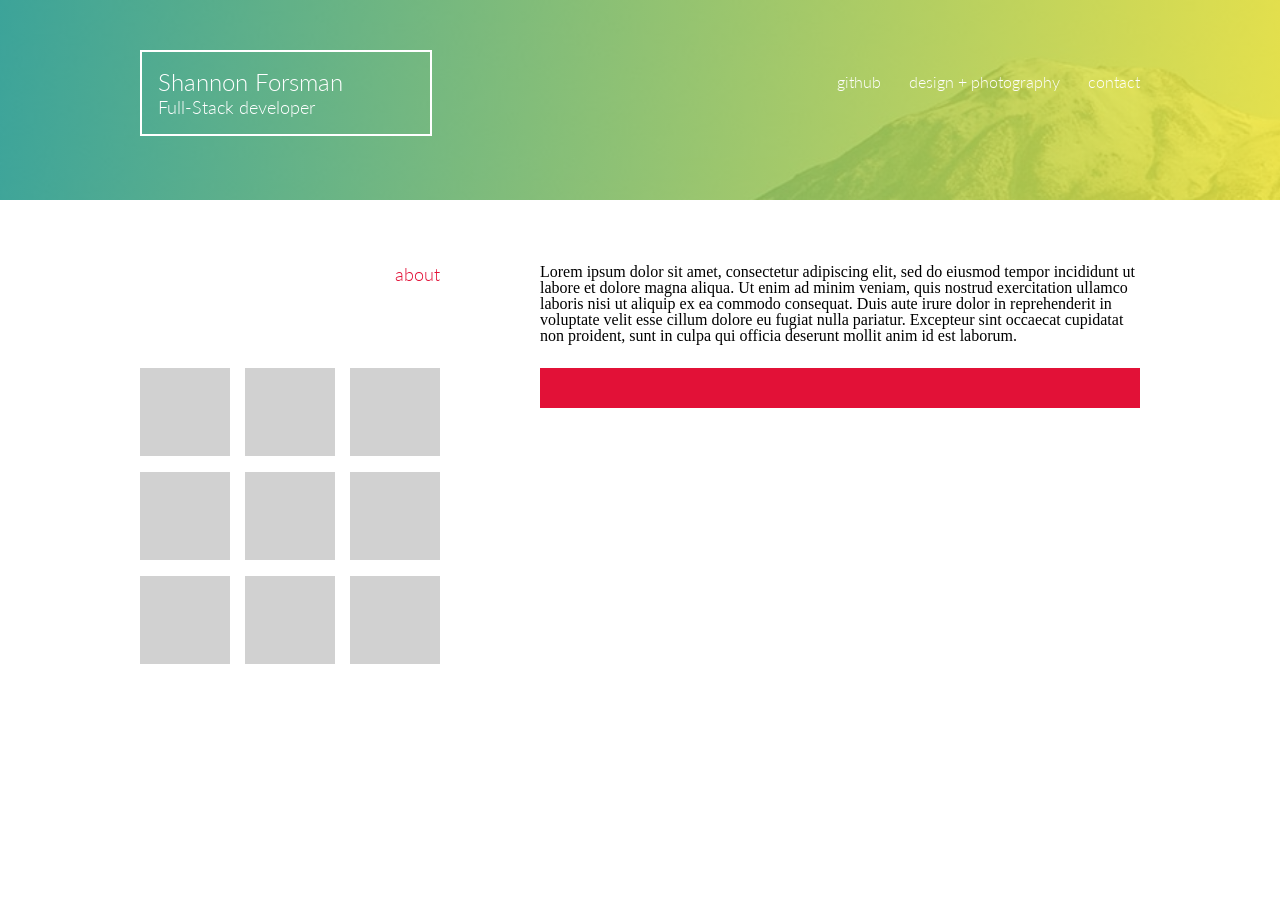
==== index.html @ 3d7225bd "initial commit" ====
<!DOCTYPE html>
<html lang="en">
<head>
  <meta charset="UTF-8">
  <title>Shannon Forsman</title>
  <link rel="stylesheet" href="css/style.css">
</head>
<body>
<header>
  <div class="gradient"></div>
  <div class="header">
    <div class="title">
      <h1>Shannon Forsman</h1>
      <h2>Full-Stack developer</h2>
    </div>
    <nav>
      <a href="#">github</a>
      <a href="#">design + photography</a>
      <a href="#">contact</a>
    </nav>
  </div>
</header>
<main class='clearfix'>
  <section class="about clearfix">
    <div class="third">
      <h2>about</h2>
    </div>
    <div class="two-thirds">
      <p>Lorem ipsum dolor sit amet, consectetur adipiscing elit, sed do eiusmod tempor incididunt ut labore et dolore magna aliqua. Ut enim ad minim veniam, quis nostrud exercitation ullamco laboris nisi ut aliquip ex ea commodo consequat. Duis aute irure dolor in reprehenderit in voluptate velit esse cillum dolore eu fugiat nulla pariatur. Excepteur sint occaecat cupidatat non proident, sunt in culpa qui officia deserunt mollit anim id est laborum.</p>
    </div>

  </section>
  <section class='portfolio'>
    <section class="grid third">
      <div class="item"></div>
      <div class="item"></div>
      <div class="item"></div>
      <div class="item"></div>
      <div class="item"></div>
      <div class="item"></div>
      <div class="item"></div>
      <div class="item"></div>
      <div class="item"></div>
    </section>
  </section>
  <section class="grid-display two-thirds">
    <div class="show"></div>
  </section>
</main>
</body>
</html>
---- css/style.css ----
/* http://meyerweb.com/eric/tools/css/reset/
   v2.0 | 20110126
   License: none (public domain)
*/
@import url(http://fonts.googleapis.com/css?family=Lato:400,300,100,700);
html, body, div, span, applet, object, iframe,
h1, h2, h3, h4, h5, h6, p, blockquote, pre,
a, abbr, acronym, address, big, cite, code,
del, dfn, em, img, ins, kbd, q, s, samp,
small, strike, strong, sub, sup, tt, var,
b, u, i, center,
dl, dt, dd, ol, ul, li,
fieldset, form, label, legend,
table, caption, tbody, tfoot, thead, tr, th, td,
article, aside, canvas, details, embed,
figure, figcaption, footer, header, hgroup,
menu, nav, output, ruby, section, summary,
time, mark, audio, video {
  margin: 0;
  padding: 0;
  border: 0;
  font-size: 100%;
  font: inherit;
  vertical-align: baseline; }

/* HTML5 display-role reset for older browsers */
article, aside, details, figcaption, figure,
footer, header, hgroup, menu, nav, section {
  display: block; }

body {
  line-height: 1; }

ol, ul {
  list-style: none; }

blockquote, q {
  quotes: none; }

blockquote:before, blockquote:after,
q:before, q:after {
  content: '';
  content: none; }

table {
  border-collapse: collapse;
  border-spacing: 0; }

.clearfix:after {
  visibility: hidden;
  display: block;
  font-size: 0;
  content: " ";
  clear: both;
  height: 0; }

* html .clearfix {
  zoom: 1; }

/* IE6 */
*:first-child + html .clearfix {
  zoom: 1; }

/* IE7 */
h1 {
  font-family: 'lato';
  color: #fff;
  font-weight: 300;
  font-size: 24px;
  line-height: 1.2em; }

h2 {
  color: #fff;
  font-family: 'lato';
  font-weight: 300;
  font-size: 18px;
  line-height: 1.2em; }

a {
  text-decoration: none;
  font-family: 'lato'; }

nav a {
  color: #fff;
  margin-left: 24px;
  font-weight: 300; }

main {
  padding: 64px 0;
  width: 1000px;
  margin: 0 auto; }
  main .third {
    width: 30%;
    float: left;
    clear: left; }
    main .third .item {
      width: 30%;
      float: left;
      margin-right: 5%;
      height: 88px;
      background: #d1d1d1;
      margin-bottom: 16px; }
      main .third .item:nth-child(3n) {
        margin-right: 0; }
  main .two-thirds {
    width: 60%;
    float: right;
    clear: right; }
    main .two-thirds .show {
      height: 40px;
      width: 100%;
      background: #e21137; }
  main .portfolio {
    clear: both; }
  main .about {
    margin-bottom: 24px; }
    main .about h2 {
      color: #e21137;
      text-align: right; }

header {
  width: 100%;
  background-image: url("../images/mountains.jpg");
  height: 200px;
  background-repeat: no-repeat;
  background-size: cover;
  position: relative;
  background-attachment: fixed; }
  header .gradient {
    width: 100%;
    height: 100%;
    position: absolute;
    background: #2aa391;
    /* Old browsers */
    background: -moz-linear-gradient(left, #2aa391 0%, #f8ed31 100%);
    /* FF3.6+ */
    background: -webkit-gradient(linear, left left, left right, color-stop(0%, #2aa391), color-stop(100%, #f8ed31));
    /* Chrome,Safari4+ */
    background: -webkit-linear-gradient(left, #2aa391 0%, #f8ed31 100%);
    /* Chrome10+,Safari5.1+ */
    background: -o-linear-gradient(left, #2aa391 0%, #f8ed31 100%);
    /* Opera 11.10+ */
    background: -ms-linear-gradient(left, #2aa391 0%, #f8ed31 100%);
    /* IE10+ */
    background: linear-gradient(to right, #2aa391 0%, #f8ed31 100%);
    /* W3C */
    filter: progid:DXImageTransform.Microsoft.gradient( startColorstr='#ffffff', endColorstr='#000000',GradientType=0 );
    /* IE6-9 */
    opacity: .8; }
  header .header {
    z-index: 200;
    position: relative;
    width: 1000px;
    margin: 0 auto;
    padding: 50px; }
    header .header .title {
      border: 2px solid #fff;
      padding: 16px;
      width: 256px;
      float: left; }
    header .header nav {
      width: 50%;
      float: right;
      text-align: right;
      margin-top: 24px; }
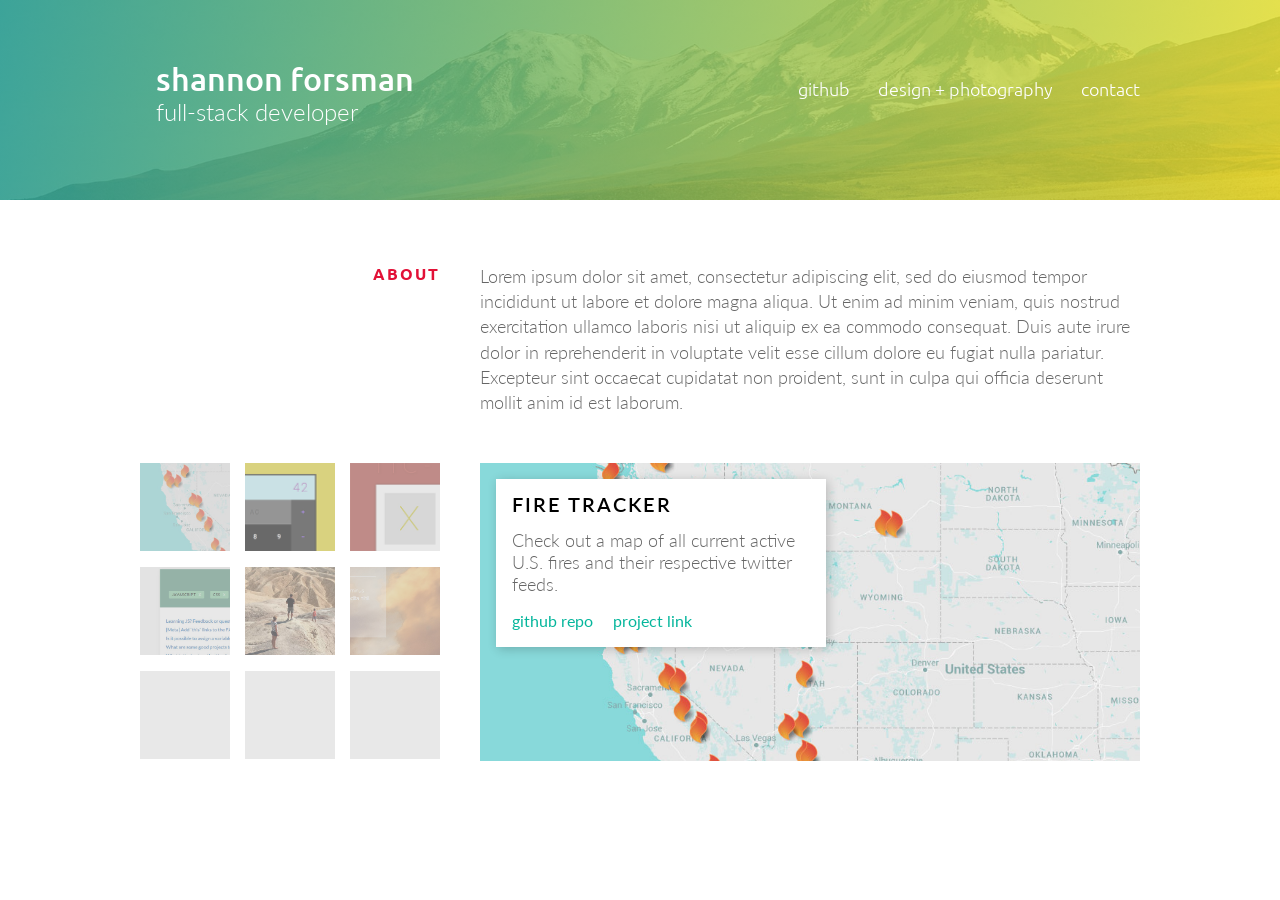
==== commit a1384012: "working on responsiveness" ====
--- a/index.html
+++ b/index.html
@@ -2,21 +2,36 @@
 <html lang="en">
 <head>
   <meta charset="UTF-8">
-  <title>Shannon Forsman</title>
+  <title>shannon forsman</title>
   <link rel="stylesheet" href="css/style.css">
+  <script src="http://code.jquery.com/jquery-1.11.3.min.js"></script>
 </head>
 <body>
 <header>
   <div class="gradient"></div>
   <div class="header">
     <div class="title">
-      <h1>Shannon Forsman</h1>
-      <h2>Full-Stack developer</h2>
+      <h1>shannon forsman</h1>
+      <h2>full-stack developer</h2>
     </div>
     <nav>
-      <a href="#">github</a>
-      <a href="#">design + photography</a>
-      <a href="#">contact</a>
+      <a class='nav-links' data-target='github'>github</a>
+      <a class='nav-links' data-target='design'>design + photography</a>
+      <a class='nav-links' data-target='contact'>contact</a>
+      <div id="navInfo">
+        <div class='inner' id="contact">
+          <img class='close' src="images/close.png" alt="">
+          <p>Get in touch with me at <a href='mailto:sforsman1@gmail.com'>sforsman1@gmail.com</a></p>
+        </div>
+        <div class='inner' id="design">
+          <img class='close' src="images/close.png" alt="">
+          <p>Design and photo site at <a href='http://www.shannonforsman.com' target='_blank'>shannonforsman.com</a></p>
+        </div>
+        <div class='inner' id="github">
+          <img class='close' src="images/close.png" alt="">
+          <p>More projects at <a href="https://github.com/shannonforsman" target='_blank'>github.com/shannonforsman</a></p>
+        </div>
+      </div>
     </nav>
   </div>
 </header>
@@ -28,24 +43,106 @@
     <div class="two-thirds">
       <p>Lorem ipsum dolor sit amet, consectetur adipiscing elit, sed do eiusmod tempor incididunt ut labore et dolore magna aliqua. Ut enim ad minim veniam, quis nostrud exercitation ullamco laboris nisi ut aliquip ex ea commodo consequat. Duis aute irure dolor in reprehenderit in voluptate velit esse cillum dolore eu fugiat nulla pariatur. Excepteur sint occaecat cupidatat non proident, sunt in culpa qui officia deserunt mollit anim id est laborum.</p>
     </div>
-
   </section>
   <section class='portfolio'>
     <section class="grid third">
-      <div class="item"></div>
-      <div class="item"></div>
-      <div class="item"></div>
-      <div class="item"></div>
-      <div class="item"></div>
-      <div class="item"></div>
-      <div class="item"></div>
-      <div class="item"></div>
-      <div class="item"></div>
+      <div class="item" data-grid='item1'>
+        <div class="overlay"></div>
+      </div>
+      <div class="item" data-grid='item2'>
+        <div class="overlay"></div>
+      </div>
+      <div class="item" data-grid='item3'>
+        <div class="overlay"></div>
+      </div>
+      <div class="item" data-grid='item4'>
+        <div class="overlay"></div>
+      </div>
+      <div class="item" data-grid='item5'>
+        <div class="overlay"></div>
+      </div>
+      <div class="item" data-grid='item6'>
+        <div class="overlay"></div>
+      </div>
+      <div class="item" data-grid='item7'>
+        <div class="overlay"></div>
+      </div>
+      <div class="item" data-grid='item8'>
+        <div class="overlay"></div>
+      </div>
+      <div class="item" data-grid='item9'>
+        <div class="overlay"></div>
+      </div>
     </section>
   </section>
   <section class="grid-display two-thirds">
-    <div class="show"></div>
+    <div class="show portfolio" id="item1">
+      <div class="project-info">
+        <h3>Fire Tracker</h3>
+        <p>Check out a map of all current active U.S. fires and their respective twitter feeds.</p>
+        <a href="#" class='github-link'>github repo</a>
+        <a href="#" class='project-link'>Project Link</a>
+      </div>
+      <div class="color"></div>
+    </div>
+    <div class="show" id="item2">
+      <div class="project-info">
+        <h3>Calculator</h3>
+        <p>Just felt like making something that does math. Check it out!</p>
+        <a href="#" class='github-link'>github repo</a>
+        <a href="#" class='project-link'>Project Link</a>
+      </div>
+      <div class="color"></div>
+    </div>
+    <div class="show" id="item3">
+      <div class="project-info">
+        <h3>tic-tac-toe</h3>
+        <p>Take a minute and play some good ol' fashioned tic-tac-toe.</p>
+        <a href="#" class='github-link'>github repo</a>
+        <a href="#" class='project-link'>Project Link</a>
+      </div>
+      <div class="color"></div>
+    </div>
+    <div class="show" id="item4">
+      <div class="project-info">
+        <h3>Reddit API</h3>
+        <p>Saving subreddit searches to local storage for easy reading.</p>
+        <a href="https://github.com/shannonforsman/reddit-api-js" target="_blank" class='github-link'>github repo</a>
+        <a href="http://shannonforsman.github.io/reddit-api-js/" target="_blank" class='project-link'>Project Link</a>
+      </div>
+      <div class="color"></div>
+    </div>
+    <div class="show" id="item5">
+      <div class="project-info">
+        <h3>Pure CSS image slideshow</h3>
+        <p>Check out this slideshow made with CSS keyframe animations</p>
+        <a href="https://github.com/shannonforsman/Death-Valley" target="_blank" class='github-link'>github repo</a>
+        <a href="http://shannonforsman.github.io/Death-Valley/" target="_blank" class='project-link'>Project Link</a>
+      </div>
+      <div class="color"></div>
+    </div>
+    <div class="show" id="item6">
+      <div class="project-info">
+        <h3>Simple CSS background effect</h3>
+        <p>Super simple but aesthetic fixed background effect</p>
+        <a href="https://github.com/shannonforsman/Death-Valley" target="_blank" class='github-link'>github repo</a>
+        <a href="http://shannonforsman.github.io/Death-Valley/" target="_blank" class='project-link'>Project Link</a>
+      </div>
+      <div class="color"></div>
+    </div>
+    <div class="show" id="item7">
+      <div class="color"></div>
+    </div>
+    <div class="show" id="item8">
+      <div class="color"></div>
+    </div>
+    <div class="show" id="item9">
+      <div class="color"></div>
+
+      hi
+    </div>
   </section>
 </main>
+<script src='client.js'></script>
 </body>
 </html>
--- a/css/style.css
+++ b/css/style.css
@@ -3,6 +3,7 @@
    License: none (public domain)
 */
 @import url(http://fonts.googleapis.com/css?family=Lato:400,300,100,700);
+@import url(http://fonts.googleapis.com/css?family=Ubuntu:400,500,700,300);
 html, body, div, span, applet, object, iframe,
 h1, h2, h3, h4, h5, h6, p, blockquote, pre,
 a, abbr, acronym, address, big, cite, code,
@@ -63,69 +64,186 @@
 
 /* IE7 */
 h1 {
-  font-family: 'lato';
+  font-family: 'Ubuntu';
   color: #fff;
-  font-weight: 300;
-  font-size: 24px;
+  font-weight: 500;
+  font-size: 32px;
   line-height: 1.2em; }
 
 h2 {
   color: #fff;
   font-family: 'lato';
   font-weight: 300;
-  font-size: 18px;
+  font-size: 24px;
   line-height: 1.2em; }
+
+.about h2 {
+  color: #e21137;
+  text-transform: uppercase;
+  font-size: 16px;
+  letter-spacing: 2px;
+  font-weight: 600;
+  text-align: right;
+  font-family: 'ubuntu'; }
+
+h3 {
+  font-family: 'lato';
+  font-size: 20px;
+  text-transform: uppercase;
+  font-weight: 600;
+  letter-spacing: 2px;
+  margin-bottom: 16px; }
 
 a {
   text-decoration: none;
-  font-family: 'lato'; }
+  font-family: 'lato';
+  cursor: pointer;
+  color: #05b69c;
+  text-transform: lowercase; }
+  a:hover {
+    -webkit-transition: all 0.3s ease;
+    -moz-transition: all 0.3s ease;
+    -o-transition: all 0.3s ease;
+    transition: all 0.3s ease;
+    color: #03DEBE; }
 
 nav a {
   color: #fff;
   margin-left: 24px;
+  font-weight: 300;
+  font-size: 18px;
+  font-family: 'ubuntu'; }
+  nav a:hover {
+    color: #fff; }
+
+.inner {
   font-weight: 300; }
+  .inner p {
+    color: #fff;
+    font-family: 'lato'; }
+  .inner a {
+    border-bottom: 1px solid;
+    margin-left: 0;
+    font-family: 'lato'; }
+    .inner a:hover {
+      opacity: .7; }
+
+p {
+  font-family: 'lato';
+  color: #676767;
+  font-weight: 300;
+  font-size: 18px;
+  line-height: 1.4em; }
+
+.project-info p {
+  line-height: 1.2em;
+  margin-bottom: 16px; }
+
+.project-link {
+  margin-left: 16px; }
+
+*, *:after, *:before {
+  box-sizing: border-box; }
 
 main {
   padding: 64px 0;
   width: 1000px;
   margin: 0 auto; }
-  main .third {
-    width: 30%;
-    float: left;
-    clear: left; }
-    main .third .item {
-      width: 30%;
-      float: left;
-      margin-right: 5%;
-      height: 88px;
-      background: #d1d1d1;
-      margin-bottom: 16px; }
-      main .third .item:nth-child(3n) {
-        margin-right: 0; }
-  main .two-thirds {
-    width: 60%;
-    float: right;
-    clear: right; }
-    main .two-thirds .show {
-      height: 40px;
-      width: 100%;
-      background: #e21137; }
-  main .portfolio {
-    clear: both; }
-  main .about {
-    margin-bottom: 24px; }
-    main .about h2 {
-      color: #e21137;
-      text-align: right; }
+
+.two-thirds {
+  width: 66%;
+  float: right;
+  clear: right; }
+  .two-thirds .show {
+    height: 40px;
+    width: 100%;
+    background: #e21137; }
+
+.item {
+  width: 30%;
+  float: left;
+  margin-right: 5%;
+  height: 88px;
+  margin-bottom: 16px;
+  position: relative; }
+  .item:nth-child(3n) {
+    margin-right: 0; }
+
+.third {
+  width: 30%;
+  float: left;
+  clear: left; }
+
+.portfolio {
+  clear: both; }
+
+.about {
+  margin-bottom: 48px; }
+
+.show {
+  display: none; }
+
+.show.portfolio {
+  display: block;
+  height: 298px;
+  position: relative; }
+  .show.portfolio:hover .project-info {
+    -webkit-transition: all 0.4s ease;
+    -moz-transition: all 0.4s ease;
+    -o-transition: all 0.4s ease;
+    transition: all 0.4s ease;
+    opacity: 1; }
+  .show.portfolio:hover .color {
+    -webkit-transition: all 0.4s ease;
+    -moz-transition: all 0.4s ease;
+    -o-transition: all 0.4s ease;
+    transition: all 0.4s ease;
+    opacity: .3; }
+  .show.portfolio .color {
+    background-color: #fff;
+    position: absolute;
+    top: 0;
+    height: 100%;
+    width: 100%;
+    opacity: 0; }
+
+.overlay {
+  -webkit-transition: all 0.4s ease;
+  -moz-transition: all 0.4s ease;
+  -o-transition: all 0.4s ease;
+  transition: all 0.4s ease;
+  position: absolute;
+  height: 100%;
+  width: 100%;
+  background-color: #d1d1d1;
+  opacity: .5; }
+  .overlay:hover {
+    cursor: pointer;
+    opacity: 0;
+    -webkit-transition: all 0.4s ease;
+    -moz-transition: all 0.4s ease;
+    -o-transition: all 0.4s ease;
+    transition: all 0.4s ease; }
+
+.project-info {
+  position: absolute;
+  top: 16px;
+  left: 16px;
+  z-index: 200;
+  width: 50%;
+  background: #fff;
+  padding: 16px;
+  line-height: 1.2em;
+  box-shadow: 2px 2px 10px rgba(0, 0, 0, 0.2); }
 
 header {
   width: 100%;
   background-image: url("../images/mountains.jpg");
   height: 200px;
   background-repeat: no-repeat;
+  background-size: auto;
   background-size: cover;
-  position: relative;
-  background-attachment: fixed; }
+  position: relative; }
   header .gradient {
     width: 100%;
     height: 100%;
@@ -147,19 +265,176 @@
     filter: progid:DXImageTransform.Microsoft.gradient( startColorstr='#ffffff', endColorstr='#000000',GradientType=0 );
     /* IE6-9 */
     opacity: .8; }
-  header .header {
-    z-index: 200;
-    position: relative;
-    width: 1000px;
-    margin: 0 auto;
-    padding: 50px; }
-    header .header .title {
-      border: 2px solid #fff;
-      padding: 16px;
-      width: 256px;
-      float: left; }
-    header .header nav {
-      width: 50%;
-      float: right;
-      text-align: right;
-      margin-top: 24px; }
+
+.header {
+  z-index: 200;
+  position: relative;
+  width: 1000px;
+  margin: 0 auto;
+  padding: 48px 0; }
+  .header .title {
+    /*     border: 3px solid $white;
+ */
+    padding: 12px 16px 16px;
+    width: 50%;
+    float: left; }
+  .header nav {
+    width: 50%;
+    float: right;
+    text-align: right;
+    margin-top: 32px; }
+
+.inner {
+  display: none; }
+
+.content {
+  -webkit-transition: background-color 0.3s ease;
+  -moz-transition: background-color 0.3s ease;
+  -o-transition: background-color 0.3s ease;
+  transition: background-color 0.3s ease;
+  display: block;
+  position: relative;
+  background-color: none;
+  height: 87px;
+  float: right;
+  margin-top: 16px;
+  padding: 16px 48px 16px 8px; }
+  .content .close {
+    position: absolute;
+    top: 22px;
+    right: 16px;
+    width: 16px;
+    -webkit-transition: all 0.3s ease;
+    -moz-transition: all 0.3s ease;
+    -o-transition: all 0.3s ease;
+    transition: all 0.3s ease; }
+    .content .close:hover {
+      cursor: pointer;
+      opacity: .6;
+      -webkit-transition: all 0.3s ease;
+      -moz-transition: all 0.3s ease;
+      -o-transition: all 0.3s ease;
+      transition: all 0.3s ease; }
+
+.item[data-grid*='1'] {
+  background-image: url("../images/fire-tracker-thumb.jpg");
+  background-size: cover; }
+
+.item[data-grid*='2'] {
+  background-image: url("../images/calculator-thumb.jpg");
+  background-size: cover; }
+
+.item[data-grid*='3'] {
+  background-image: url("../images/tic-tac-toe-thumb.jpg");
+  background-size: cover; }
+
+.item[data-grid*='4'] {
+  background-image: url("../images/reddit-thumb.jpg");
+  background-size: cover; }
+
+.item[data-grid*='5'] {
+  background-image: url("../images/slideshow-thumb.jpg");
+  background-size: cover; }
+
+.item[data-grid*='6'] {
+  background-image: url("../images/background-thumb.jpg");
+  background-size: cover; }
+
+#item1 {
+  background-image: url("../images/fire-tracker.jpg");
+  background-size: cover; }
+
+#item2 {
+  background-image: url("../images/calculator.jpg");
+  background-size: cover; }
+
+#item3 {
+  background-image: url("../images/tic-tac-toe.jpg");
+  background-size: cover; }
+
+#item4 {
+  background-image: url("../images/reddit.jpg");
+  background-size: cover; }
+
+#item5 {
+  background-image: url("../images/slideshow.jpg");
+  background-size: cover; }
+
+#item6 {
+  background-image: url("../images/background.jpg");
+  background-size: cover; }
+
+@media (max-width: 1060px) {
+  main {
+    width: 90%; }
+  .header {
+    width: 90%; } }
+
+@media (max-width: 850px) {
+  .about .third, .about .two-thirds {
+    width: 100%; }
+    .about .third h2, .about .two-thirds h2 {
+      text-align: left; }
+  h1 {
+    width: 200px;
+    float: left;
+    font-size: 24px; }
+  h2 {
+    width: 200px;
+    float: left;
+    font-weight: 100; }
+  header {
+    height: 170px; }
+  .header {
+    padding-top: 32px; }
+    .header .title {
+      width: 100%;
+      float: left;
+      padding: 0; }
+    .header nav {
+      width: 100%;
+      margin-top: 16px;
+      float: left;
+      text-align: left; }
+      .header nav .content {
+        float: left;
+        margin-top: 16px;
+        padding: 0 48px 16px 0; }
+        .header nav .content .close {
+          top: 7px; }
+      .header nav a {
+        color: #484848;
+        margin-left: 0;
+        margin-right: 16px; }
+      .header nav p {
+        color: #484848; }
+  .project-info {
+    width: 90%;
+    left: 5%; }
+  .item {
+    height: 68px;
+    margin-bottom: 8px; }
+  .show.portfolio {
+    height: 219px; }
+  .third {
+    width: 32%; } }
+
+@media (max-width: 650px) {
+  main {
+    padding: 32px 0; }
+  .third.grid {
+    width: 100%; }
+    .third.grid .item {
+      width: 18%;
+      margin-right: 2.5%;
+      margin-bottom: 12px;
+      height: 80px; }
+      .third.grid .item:nth-child(5n) {
+        margin-right: 0; }
+  .two-thirds {
+    width: 100%; }
+  .about {
+    margin-bottom: 16px; }
+  .grid .item {
+    height: 58px;
+    margin-bottom: 8px; } }
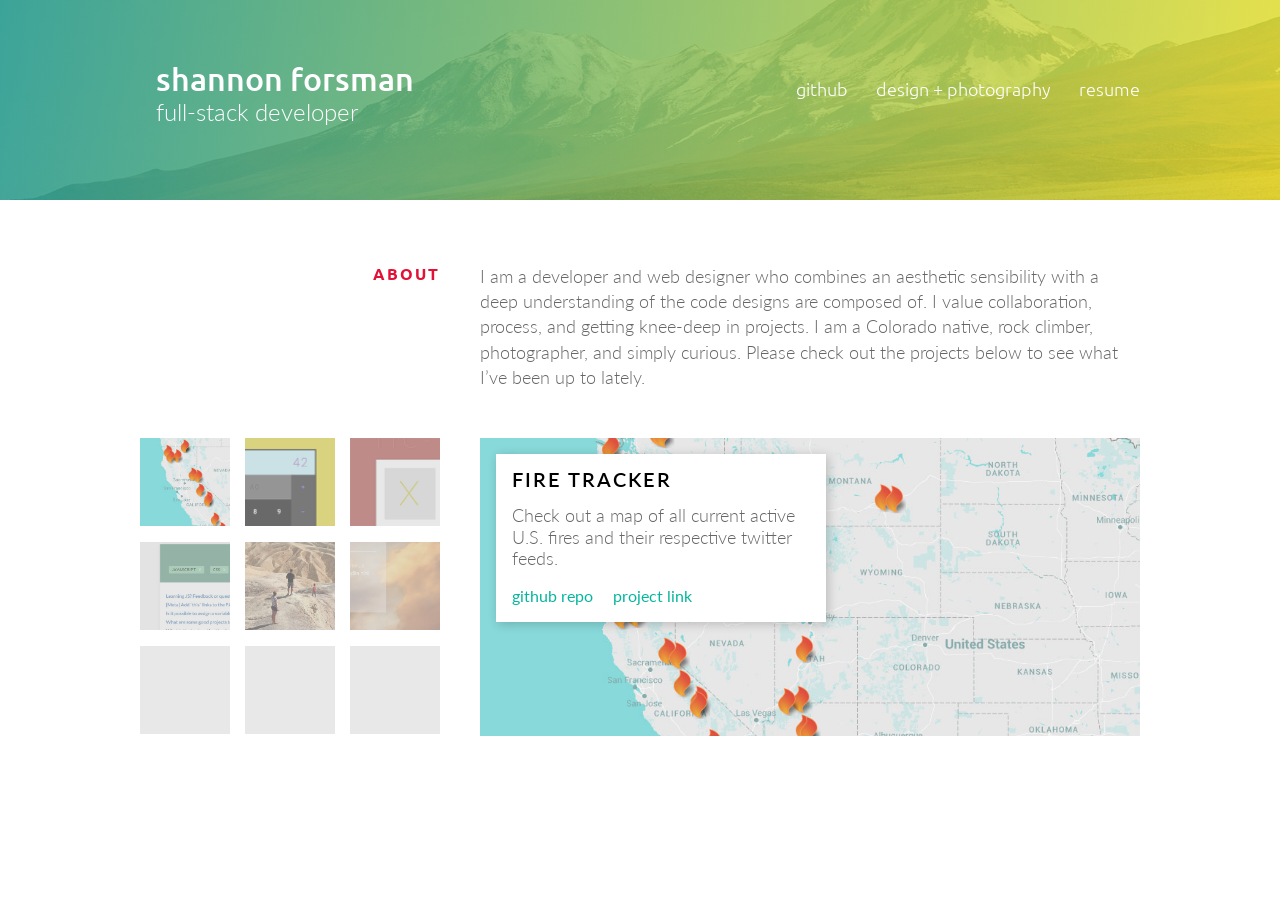
==== commit 75d8138d: "added resume page" ====
--- a/index.html
+++ b/index.html
@@ -4,34 +4,23 @@
   <meta charset="UTF-8">
   <title>shannon forsman</title>
   <link rel="stylesheet" href="css/style.css">
+  <meta name="viewport" content="width=device-width, initial-scale=1">
   <script src="http://code.jquery.com/jquery-1.11.3.min.js"></script>
 </head>
 <body>
 <header>
   <div class="gradient"></div>
   <div class="header">
-    <div class="title">
-      <h1>shannon forsman</h1>
-      <h2>full-stack developer</h2>
-    </div>
+    <a href="index.html">
+      <div class="title">
+        <h1>shannon forsman</h1>
+        <h2>full-stack developer</h2>
+      </div>
+    </a>
     <nav>
-      <a class='nav-links' data-target='github'>github</a>
-      <a class='nav-links' data-target='design'>design + photography</a>
-      <a class='nav-links' data-target='contact'>contact</a>
-      <div id="navInfo">
-        <div class='inner' id="contact">
-          <img class='close' src="images/close.png" alt="">
-          <p>Get in touch with me at <a href='mailto:sforsman1@gmail.com'>sforsman1@gmail.com</a></p>
-        </div>
-        <div class='inner' id="design">
-          <img class='close' src="images/close.png" alt="">
-          <p>Design and photo site at <a href='http://www.shannonforsman.com' target='_blank'>shannonforsman.com</a></p>
-        </div>
-        <div class='inner' id="github">
-          <img class='close' src="images/close.png" alt="">
-          <p>More projects at <a href="https://github.com/shannonforsman" target='_blank'>github.com/shannonforsman</a></p>
-        </div>
-      </div>
+      <a class='nav-links' href='https://github.com/shannonforsman' target='_blank'>github</a><span class="pipe">|</span>
+      <a class='nav-links' href='http://www.shannonforsman.com/' target='_blank'>design + photography</a><span class="pipe">|</span>
+      <a class='nav-links' href ='resume.html' data-target='contact'>resume</a>
     </nav>
   </div>
 </header>
@@ -41,7 +30,7 @@
       <h2>about</h2>
     </div>
     <div class="two-thirds">
-      <p>Lorem ipsum dolor sit amet, consectetur adipiscing elit, sed do eiusmod tempor incididunt ut labore et dolore magna aliqua. Ut enim ad minim veniam, quis nostrud exercitation ullamco laboris nisi ut aliquip ex ea commodo consequat. Duis aute irure dolor in reprehenderit in voluptate velit esse cillum dolore eu fugiat nulla pariatur. Excepteur sint occaecat cupidatat non proident, sunt in culpa qui officia deserunt mollit anim id est laborum.</p>
+      <p>I am a developer and web designer who combines an aesthetic sensibility with a deep understanding of the code designs are composed of. I value collaboration, process, and getting knee-deep in projects. I am a Colorado native, rock climber, photographer, and simply curious. Please check out the projects below to see what I’ve been up to lately.</p>
     </div>
   </section>
   <section class='portfolio'>
--- a/css/style.css
+++ b/css/style.css
@@ -2,7 +2,7 @@
    v2.0 | 20110126
    License: none (public domain)
 */
-@import url(http://fonts.googleapis.com/css?family=Lato:400,300,100,700);
+@import url(http://fonts.googleapis.com/css?family=Lato:400,400italic,300,300italic,100,700);
 @import url(http://fonts.googleapis.com/css?family=Ubuntu:400,500,700,300);
 html, body, div, span, applet, object, iframe,
 h1, h2, h3, h4, h5, h6, p, blockquote, pre,
@@ -142,6 +142,16 @@
 .project-link {
   margin-left: 16px; }
 
+em {
+  font-weight: 300;
+  font-style: italic; }
+
+strong {
+  font-weight: 600; }
+
+.resume p {
+  margin-bottom: 16px; }
+
 *, *:after, *:before {
   box-sizing: border-box; }
 
@@ -159,15 +169,17 @@
     width: 100%;
     background: #e21137; }
 
-.item {
+.item, .resume-item {
   width: 30%;
   float: left;
   margin-right: 5%;
-  height: 88px;
   margin-bottom: 16px;
   position: relative; }
-  .item:nth-child(3n) {
+  .item:nth-child(3n), .resume-item:nth-child(3n) {
     margin-right: 0; }
+
+.item {
+  height: 88px; }
 
 .third {
   width: 30%;
@@ -235,6 +247,9 @@
   padding: 16px;
   line-height: 1.2em;
   box-shadow: 2px 2px 10px rgba(0, 0, 0, 0.2); }
+
+.pipe {
+  display: none; }
 
 header {
   width: 100%;
@@ -298,11 +313,11 @@
   height: 87px;
   float: right;
   margin-top: 16px;
-  padding: 16px 48px 16px 8px; }
+  padding: 16px 32px 16px 8px; }
   .content .close {
     position: absolute;
     top: 22px;
-    right: 16px;
+    right: 0px;
     width: 16px;
     -webkit-transition: all 0.3s ease;
     -moz-transition: all 0.3s ease;
@@ -380,9 +395,10 @@
     float: left;
     font-size: 24px; }
   h2 {
-    width: 200px;
+    width: 250px;
     float: left;
-    font-weight: 100; }
+    font-weight: 300;
+    margin-bottom: 8px; }
   header {
     height: 170px; }
   .header {
@@ -393,7 +409,7 @@
       padding: 0; }
     .header nav {
       width: 100%;
-      margin-top: 16px;
+      margin-top: 8px;
       float: left;
       text-align: left; }
       .header nav .content {
@@ -405,9 +421,13 @@
       .header nav a {
         color: #484848;
         margin-left: 0;
-        margin-right: 16px; }
+        margin-right: 12px;
+        margin-left: 12px; }
+        .header nav a:first-child {
+          margin-left: 0; }
       .header nav p {
-        color: #484848; }
+        color: #484848;
+        font-weight: 500; }
   .project-info {
     width: 90%;
     left: 5%; }
@@ -417,7 +437,10 @@
   .show.portfolio {
     height: 219px; }
   .third {
-    width: 32%; } }
+    width: 32%; }
+  .pipe {
+    display: inline;
+    color: #484848; } }
 
 @media (max-width: 650px) {
   main {
@@ -428,7 +451,7 @@
       width: 18%;
       margin-right: 2.5%;
       margin-bottom: 12px;
-      height: 80px; }
+      height: 8 0px; }
       .third.grid .item:nth-child(5n) {
         margin-right: 0; }
   .two-thirds {
@@ -437,4 +460,19 @@
     margin-bottom: 16px; }
   .grid .item {
     height: 58px;
-    margin-bottom: 8px; } }
+    margin-bottom: 8px; }
+  .header nav a {
+    color: #484848;
+    margin-left: 0;
+    margin-right: 6px;
+    margin-left: 6px;
+    font-size: 14px;
+    font-weight: 500; }
+  .header nav p {
+    font-size: 14px;
+    font-weight: 500;
+    line-height: 1.2em; }
+  .header nav .content {
+    margin-top: 10px; }
+    .header nav .content .close {
+      top: 2px; } }
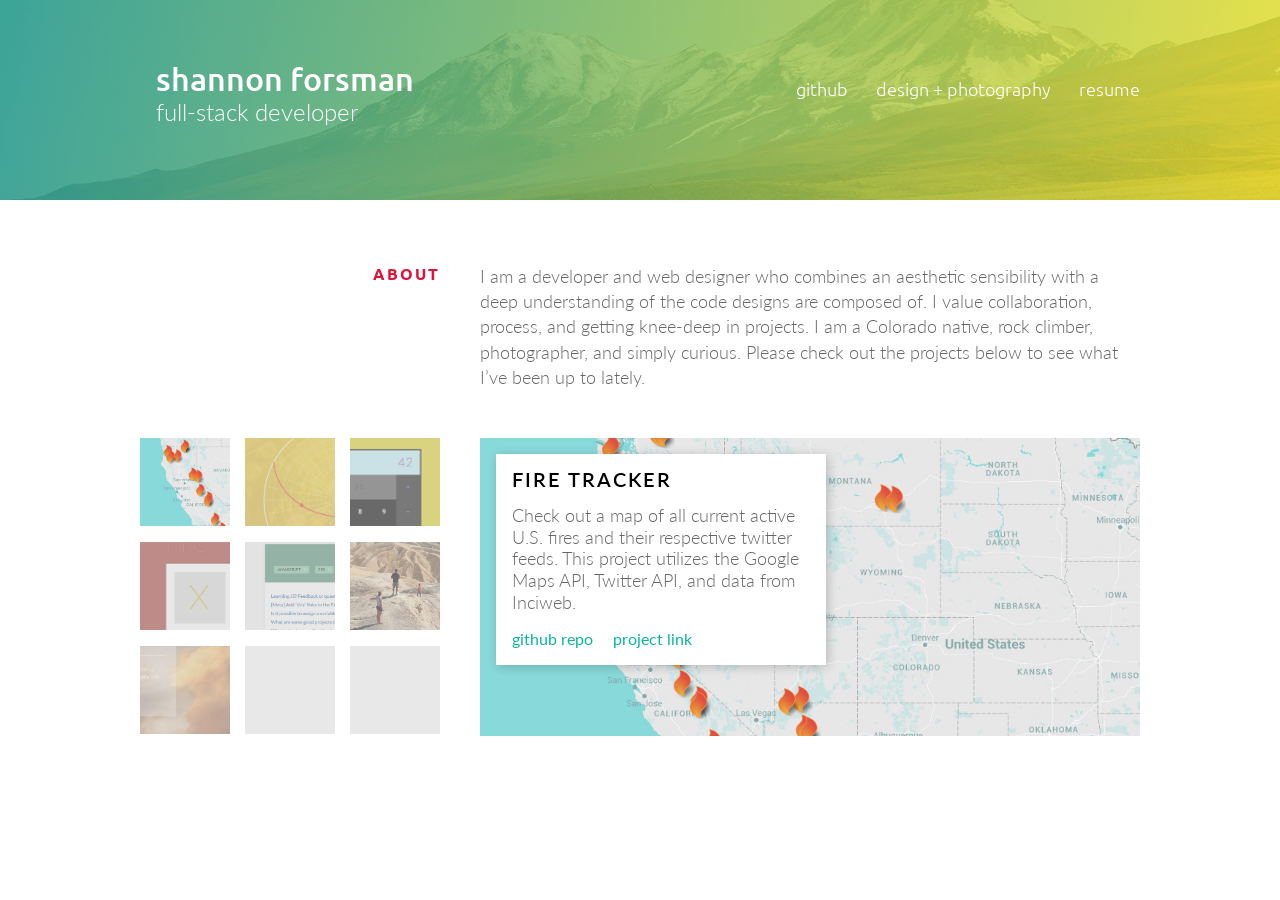
==== commit a80abf9d: "added responsive styles" ====
--- a/index.html
+++ b/index.html
@@ -68,31 +68,40 @@
     <div class="show portfolio" id="item1">
       <div class="project-info">
         <h3>Fire Tracker</h3>
-        <p>Check out a map of all current active U.S. fires and their respective twitter feeds.</p>
-        <a href="#" class='github-link'>github repo</a>
-        <a href="#" class='project-link'>Project Link</a>
+        <p>Check out a map of all current active U.S. fires and their respective twitter feeds. This project utilizes the Google Maps API, Twitter API, and data from Inciweb.</p>
+        <a href="https://github.com/shannonforsman/fire-map" class='github-link' target="_blank">github repo</a>
+        <a href="https://afternoon-sierra-7521.herokuapp.com/" class='project-link' target="_blank">Project Link</a>
       </div>
       <div class="color"></div>
     </div>
     <div class="show" id="item2">
       <div class="project-info">
-        <h3>Calculator</h3>
-        <p>Just felt like making something that does math. Check it out!</p>
-        <a href="#" class='github-link'>github repo</a>
-        <a href="#" class='project-link'>Project Link</a>
+        <h3>Sun Dial</h3>
+        <p>Hackathon group project that displays the current UV index and solar path based on zip code and utiziling the Google Maps API and the EPA API.</p>
+        <a href="https://github.com/jennyknuth/azimuth" class='github-link' target="_blank">github repo</a>
+        <a href="https://solar-azimuth.herokuapp.com/" class='project-link' target="_blank">Project Link</a>
       </div>
       <div class="color"></div>
     </div>
     <div class="show" id="item3">
       <div class="project-info">
-        <h3>tic-tac-toe</h3>
-        <p>Take a minute and play some good ol' fashioned tic-tac-toe.</p>
-        <a href="#" class='github-link'>github repo</a>
-        <a href="#" class='project-link'>Project Link</a>
+        <h3>Calculator</h3>
+        <p>Just felt like making something that does math. Check it out!</p>
+        <a href="https://github.com/shannonforsman/calculator" class='github-link' target="_blank">github repo</a>
+        <a href="http://shannonforsman.github.io/calculator/" class='project-link' target="_blank">Project Link</a>
       </div>
       <div class="color"></div>
     </div>
     <div class="show" id="item4">
+      <div class="project-info">
+        <h3>tic-tac-toe</h3>
+        <p>Take a minute and play some good ol' fashioned tic-tac-toe.</p>
+        <a href="https://github.com/shannonforsman/tic-tac-toe" class='github-link' target="_blank">github repo</a>
+        <a href="http://shannonforsman.github.io/tic-tac-toe/" class='project-link' target="_blank">Project Link</a>
+      </div>
+      <div class="color"></div>
+    </div>
+    <div class="show" id="item5">
       <div class="project-info">
         <h3>Reddit API</h3>
         <p>Saving subreddit searches to local storage for easy reading.</p>
@@ -101,7 +110,7 @@
       </div>
       <div class="color"></div>
     </div>
-    <div class="show" id="item5">
+    <div class="show" id="item6">
       <div class="project-info">
         <h3>Pure CSS image slideshow</h3>
         <p>Check out this slideshow made with CSS keyframe animations</p>
@@ -110,25 +119,17 @@
       </div>
       <div class="color"></div>
     </div>
-    <div class="show" id="item6">
+    <div class="show" id="item7">
       <div class="project-info">
         <h3>Simple CSS background effect</h3>
         <p>Super simple but aesthetic fixed background effect</p>
-        <a href="https://github.com/shannonforsman/Death-Valley" target="_blank" class='github-link'>github repo</a>
-        <a href="http://shannonforsman.github.io/Death-Valley/" target="_blank" class='project-link'>Project Link</a>
+        <a href="https://github.com/shannonforsman/fixed-background-effect" target="_blank" class='github-link'>github repo</a>
+        <a href="http://shannonforsman.github.io/fixed-background-effect/" target="_blank" class='project-link'>Project Link</a>
       </div>
-      <div class="color"></div>
-    </div>
-    <div class="show" id="item7">
       <div class="color"></div>
     </div>
     <div class="show" id="item8">
       <div class="color"></div>
-    </div>
-    <div class="show" id="item9">
-      <div class="color"></div>
-
-      hi
     </div>
   </section>
 </main>
--- a/css/style.css
+++ b/css/style.css
@@ -336,22 +336,26 @@
   background-size: cover; }
 
 .item[data-grid*='2'] {
+  background-image: url("../images/sun-dial-thumb.jpg");
+  background-size: cover; }
+
+.item[data-grid*='3'] {
   background-image: url("../images/calculator-thumb.jpg");
   background-size: cover; }
 
-.item[data-grid*='3'] {
+.item[data-grid*='4'] {
   background-image: url("../images/tic-tac-toe-thumb.jpg");
   background-size: cover; }
 
-.item[data-grid*='4'] {
+.item[data-grid*='5'] {
   background-image: url("../images/reddit-thumb.jpg");
   background-size: cover; }
 
-.item[data-grid*='5'] {
+.item[data-grid*='6'] {
   background-image: url("../images/slideshow-thumb.jpg");
   background-size: cover; }
 
-.item[data-grid*='6'] {
+.item[data-grid*='7'] {
   background-image: url("../images/background-thumb.jpg");
   background-size: cover; }
 
@@ -360,22 +364,26 @@
   background-size: cover; }
 
 #item2 {
+  background-image: url("../images/sun-dial.jpg");
+  background-size: cover; }
+
+#item3 {
   background-image: url("../images/calculator.jpg");
   background-size: cover; }
 
-#item3 {
+#item4 {
   background-image: url("../images/tic-tac-toe.jpg");
   background-size: cover; }
 
-#item4 {
+#item5 {
   background-image: url("../images/reddit.jpg");
   background-size: cover; }
 
-#item5 {
+#item6 {
   background-image: url("../images/slideshow.jpg");
   background-size: cover; }
 
-#item6 {
+#item7 {
   background-image: url("../images/background.jpg");
   background-size: cover; }
 
